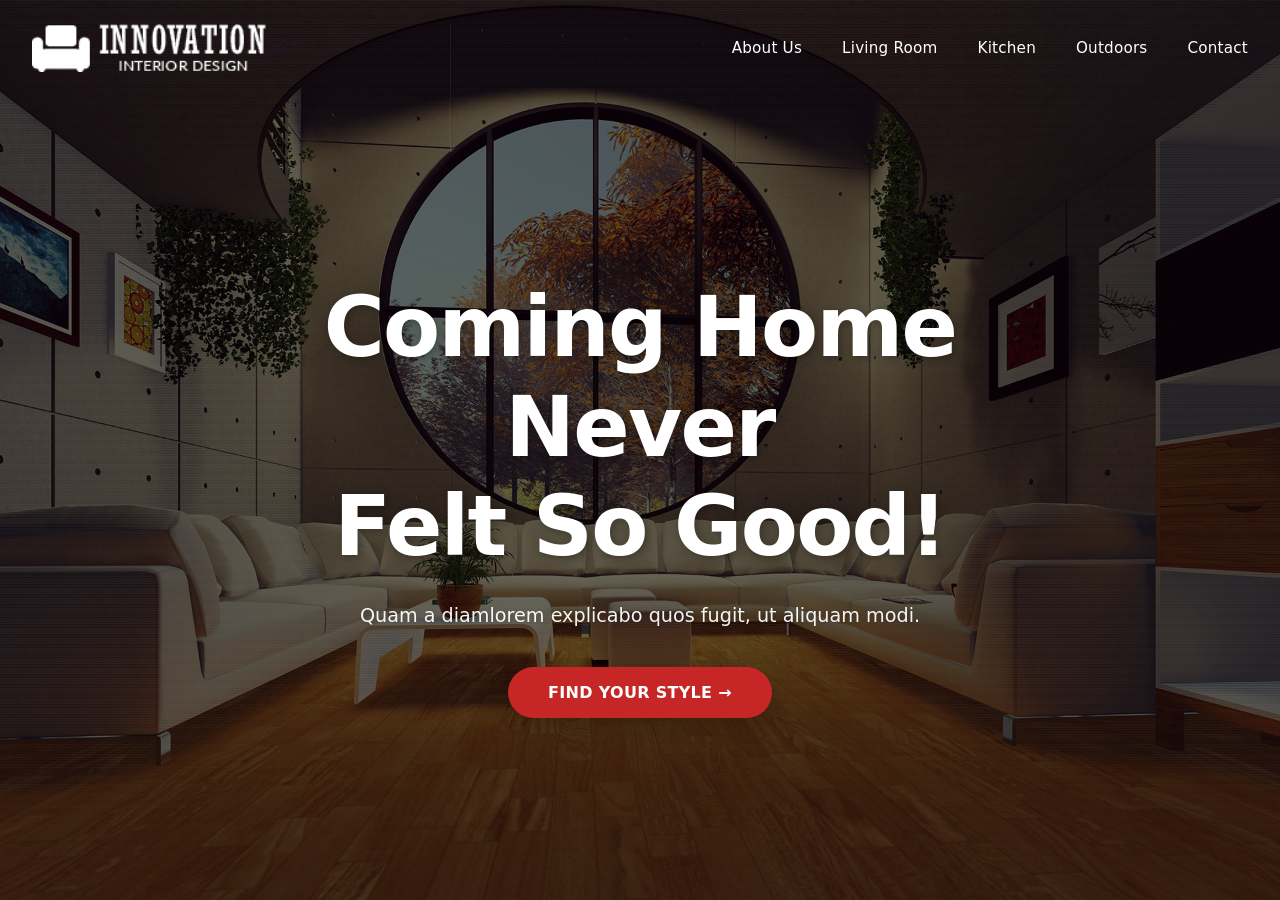
==== index.html @ a88695d7 "updated" ====
<!DOCTYPE html>
<html lang="en">
<head>
  <meta charset="UTF-8">
  <meta name="viewport" content="width=device-width, initial-scale=1.0, viewport-fit=cover">
  <title>Home Decor | Premium Living</title>
  <link rel="stylesheet" href="css/styles.css">
  <link rel="shortcut icon" href="images/favicon.png" type="image/x-icon">
</head>
<body>
  <!-- CSS-only Hamburger Navigation -->
  <div class="top-bar">
    <div class="container nav-container">
      <div class="logo">
        <a href="index.html"></a>
        <img src="images/logo.png" alt="Innovation Interiors"> href
      </div>
      <input type="checkbox" id="menuToggle" class="menu-checkbox">
      <label for="menuToggle" class="hamburger" aria-label="Menu">
        <span></span>
        <span></span>
        <span></span>
      </label>
      <ul class="nav-menu">
        <li><a target="_blank" href="about.html">About Us</a></li>
        <li><a target="_blank" href="living room.html">Living Room</a></li>
        <li><a target="_blank" href="kitchen.html">Kitchen</a></li>
        <li><a target="_blank" href="outdoor.html">Outdoors</a></li>
        <li><a target="_blank" href="contact.html">Contact</a></li>
      </ul>
    </div>
  </div>

  <!-- Main Hero Section – EXACT match to image description -->
  <main class="hero-section">
    <div class="container hero-content">
      <h1 class="hero-title">Coming Home Never<br>Felt So Good!</h1>
      <p class="hero-description">
        Quam a diamlorem explicabo quos fugit, ut aliquam modi.
      </p>
      <a href="#" class="btn-primary">FIND YOUR STYLE →</a>
    </div>
  </main>

  <!-- Optional subtle decorative footer (premium minimal) -->
  <!-- <footer class="footer">
    <div class="container">
      <p>© 2026 HAVEN — Timeless Interiors</p>
    </div>
  </footer>
</body>
</html> -->
---- css/styles.css ----
* {
  margin: 0;
  padding: 0;
  box-sizing: border-box;
}

body {
  font-family: 'Inter', system-ui, -apple-system, 'Segoe UI', Roboto, 'Helvetica Neue', sans-serif;
  background-image: url('../images/bg.jpg');
  background-size: cover;
  background-position: center;
  background-repeat: no-repeat;
  background-attachment: fixed;
  color: #1A1A24;
  line-height: 1.4;
  min-height: 100vh;
  display: flex;
  flex-direction: column;
  position: relative;
}

.about-section {
background-image: linear-gradient(rgba(0,0,0,0.8), rgba(0,0,0,0.8)), url('../images/about.jpg');  background-image: linear-gradient(rgba (0,0,0,0.8),rgba (0,0,0,0.8)),url(../images/about.jpg);
   background-size: cover;
  background-position: center;
  background-repeat: no-repeat;
  background-attachment: fixed;
  color: #1A1A24;
  line-height: 1.4;
  min-height: 100vh;
  display: flex;
  flex-direction: column;
  position: relative;
}


/* PREMIUM OVERLAY FOR BACKGROUND IMAGE */
body::before {
  content: "";
  position: fixed;
  top: 0;
  left: 0;
  right: 0;
  bottom: 0;
  background: rgba(0, 0, 0, 0.6);
  /* You can change the overlay color and opacity here */
  z-index: -1;
}


/* Premium container */
.container {
  max-width: 1280px;
  margin: 0 auto;
  padding: 0 32px;
}

/* ========== NAVIGATION (Pure CSS Hamburger) ========== */
.top-bar {
  padding: 24px 0;
  /* border-bottom: 1px solid rgba(255, 255, 255, 0.1); */
  position: relative;
  z-index: 100;
  /* background: rgba(0, 0, 0, 0.3); */
  /* backdrop-filter: blur(10px); */
}

.nav-container {
  display: flex;
  justify-content: space-between;
  align-items: center;
  flex-wrap: wrap;
}

/* Logo styles */
.logo {
  display: flex;
  align-items: center;
  line-height: 0;
}

.logo img {
  height: 48px;
  width: auto;
  display: block;
  transition: transform 0.25s ease;
  filter: brightness(0) invert(1);
}

.logo img:hover {
  transform: scale(1.02);
}

/* Hamburger hide on desktop */
.menu-checkbox {
  display: none;
}

.hamburger {
  display: none;
  flex-direction: column;
  justify-content: space-between;
  width: 28px;
  height: 22px;
  cursor: pointer;
  z-index: 200;
}

.hamburger span {
  display: block;
  height: 2.5px;
  width: 100%;
  background: #FFFFFF;
  border-radius: 2px;
  transition: all 0.25s ease-in-out;
}

.nav-menu {
  display: flex;
  gap: 2.5rem;
  list-style: none;
  align-items: center;
}

.nav-menu li a {
  text-decoration: none;
  font-weight: 500;
  font-size: 0.95rem;
  color: white;
  transition: color 0.2s;
  letter-spacing: 0.2px;
  padding-bottom: 4px;
  border-bottom: 2px solid transparent;
}

.nav-menu li a:hover {
  color: #B48C5C;
  border-bottom-color: #B48C5C;
}

.nav-cta {
  border: 1.5px solid rgba(255, 255, 255, 0.5);
  padding: 0.45rem 1.2rem;
  border-radius: 40px;
  transition: all 0.25s;
}

.nav-cta:hover {
  background: #B48C5C;
  border-color: #B48C5C;
  color: white !important;
}

/* ========== RESPONSIVE: HAMBURGER ACTIVE (no JS) ========== */
@media (max-width: 780px) {
  .container {
    padding: 0 24px;
  }

  .hamburger {
    display: flex;
  }

  .nav-menu {
    position: fixed;
    top: 0;
    left: -100%;
    width: 80%;
    max-width: 300px;
    height: 100vh;
    background: rgba(0, 0, 0, 0.95);
    backdrop-filter: blur(16px);
    flex-direction: column;
    justify-content: center;
    align-items: center;
    gap: 2rem;
    transition: left 0.35s cubic-bezier(0.2, 0.9, 0.4, 1.1);
    box-shadow: 8px 0 30px rgba(0, 0, 0, 0.3);
    z-index: 150;
    padding: 2rem;
  }

  .nav-menu li a {
    font-size: 1.2rem;
    font-weight: 500;
    color: white;
  }

  /* Toggle magic */
  .menu-checkbox:checked ~ .nav-menu {
    left: 0;
  }

  /* Animated hamburger icon */
  .menu-checkbox:checked + .hamburger span:nth-child(1) {
    transform: translateY(9.5px) rotate(45deg);
  }
  .menu-checkbox:checked + .hamburger span:nth-child(2) {
    opacity: 0;
  }
  .menu-checkbox:checked + .hamburger span:nth-child(3) {
    transform: translateY(-9.5px) rotate(-45deg);
  }

  /* Background overlay (pure CSS) */
  .menu-checkbox:checked::before {
    content: "";
    position: fixed;
    top: 0;
    left: 0;
    width: 100%;
    height: 100%;
    background: rgba(0, 0, 0, 0.8);
    backdrop-filter: blur(3px);
    z-index: 140;
    pointer-events: none;
  }

  /* Adjust logo size for mobile */
  .logo img {
    height: 40px;
  }
}

/* ========== HERO SECTION - exact match to image ========== */
.hero-section {
  flex: 1;
  display: flex;
  align-items: center;
  min-height: calc(100vh - 180px);
  padding: 60px 0;
}

.hero-content {
  max-width: 880px;
  margin: 0 auto;
  text-align: center;
  animation: fadeInUp 0.9s cubic-bezier(0.15, 0.85, 0.35, 1) forwards;
}

.hero-title {
  font-size: clamp(2.8rem, 8vw, 5.2rem);
  font-weight: 650;
  line-height: 1.2;
  letter-spacing: -0.02em;
  color: #FFFFFF;
  margin-bottom: 1.5rem;
  text-shadow: 2px 2px 8px rgba(0, 0, 0, 0.3);
}

.hero-description {
  font-size: 1.2rem;
  line-height: 1.6;
  color: rgba(255, 255, 255, 0.95);
  max-width: 580px;
  margin: 0 auto 2.2rem;
  font-weight: 400;
  text-shadow: 1px 1px 4px rgba(0, 0, 0, 0.2);
}

.btn-primary {
  display: inline-flex;
  align-items: center;
  justify-content: center;
  background: #c62626;
  color: white;
  padding: 0.9rem 2.5rem;
  border-radius: 50px;
  text-decoration: none;
  font-weight: 550;
  font-size: 1rem;
  letter-spacing: 0.3px;
  transition: all 0.3s ease;
  box-shadow: 0 8px 20px rgba(0, 0, 0, 0.2);
  border: none;
  cursor: pointer;
}

.btn-primary:hover {
  background: #B48C5C;
  transform: translateY(-4px);
  box-shadow: 0 20px 28px -12px rgba(180, 140, 92, 0.5);
}

/* footer minimal premium */
.footer {
  border-top: 1px solid rgba(255, 255, 255, 0.1);
  padding: 28px 0;
  text-align: center;
  color: rgba(255, 255, 255, 0.7);
  font-size: 0.85rem;
  margin-top: auto;
  background: rgba(0, 0, 0, 0.2);
}

/* animations */
@keyframes fadeInUp {
  0% {
    opacity: 0;
    transform: translateY(36px);
  }
  100% {
    opacity: 1;
    transform: translateY(0);
  }
}

/* Additional polish: responsive spacing */
@media (max-width: 640px) {
  .hero-section {
    min-height: calc(100vh - 140px);
    padding: 40px 0;
  }
  .hero-description {
    font-size: 1rem;
    padding: 0 8px;
  }
  .btn-primary {
    padding: 0.8rem 2rem;
    font-size: 0.9rem;
  }
}

/* ensure old browsers get solid fallback */
@supports not (backdrop-filter: blur(8px)) {
  .nav-menu {
    background: #1a1a1a;
  }
  .top-bar {
    background: rgba(0, 0, 0, 0.8);
  }
}
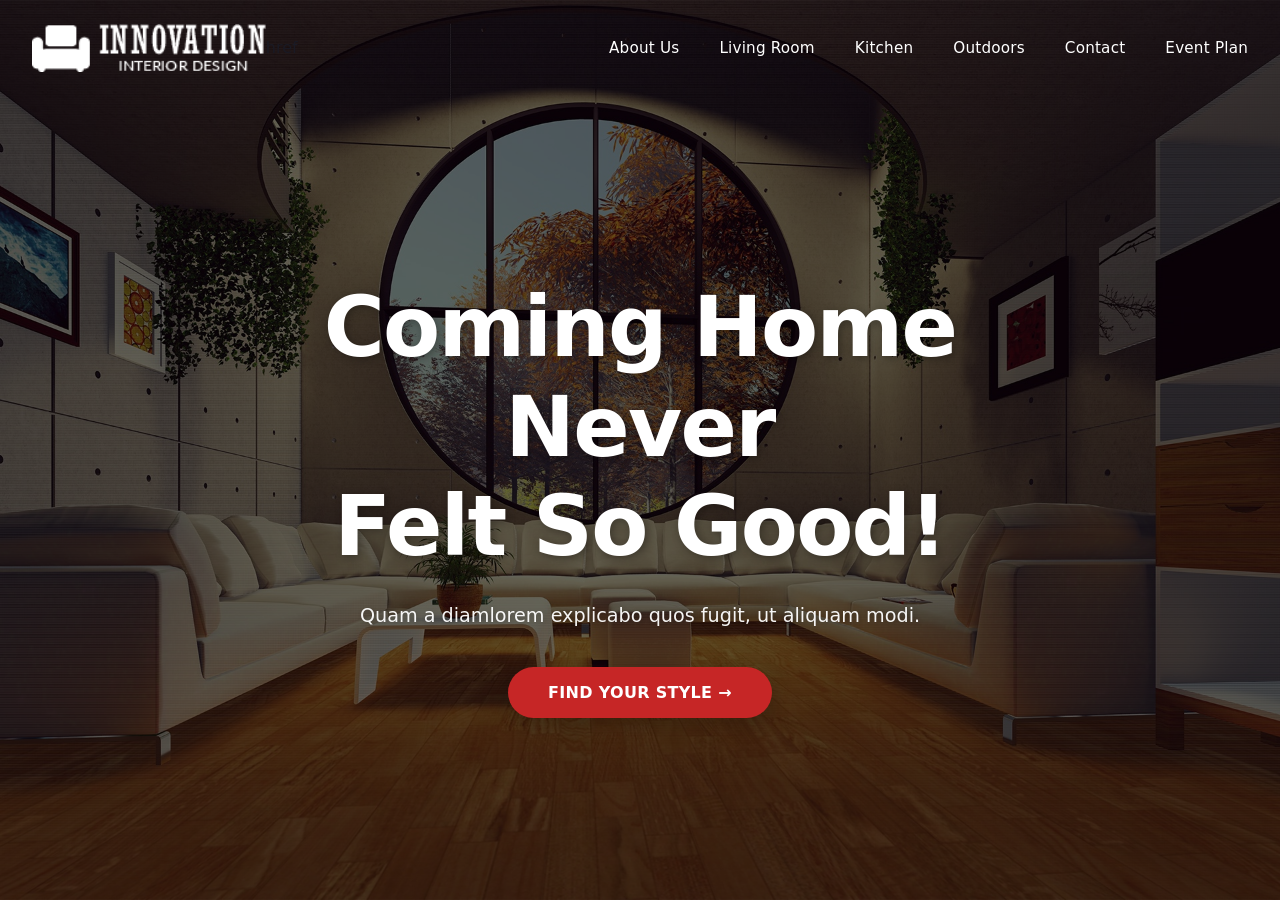
==== commit e068282e: "update" ====
--- a/index.html
+++ b/index.html
@@ -27,6 +27,7 @@
         <li><a target="_blank" href="kitchen.html">Kitchen</a></li>
         <li><a target="_blank" href="outdoor.html">Outdoors</a></li>
         <li><a target="_blank" href="contact.html">Contact</a></li>
+        <li><a target="_blank" href="#">Event Plan</a></li>
       </ul>
     </div>
   </div>
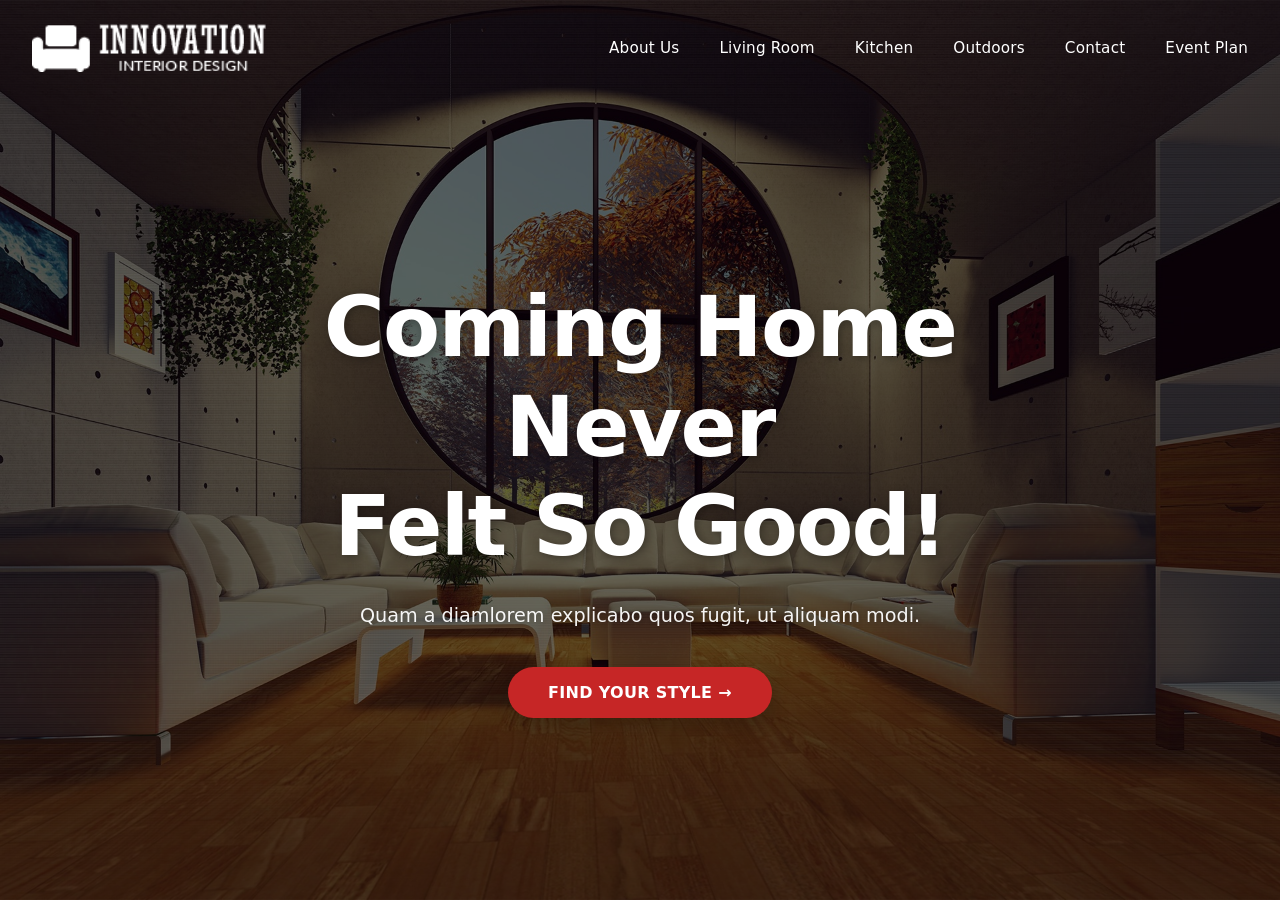
==== commit d6d32184: "l.update" ====
--- a/index.html
+++ b/index.html
@@ -12,8 +12,8 @@
   <div class="top-bar">
     <div class="container nav-container">
       <div class="logo">
-        <a href="index.html"></a>
-        <img src="images/logo.png" alt="Innovation Interiors"> href
+        <a href="index.html">
+        <img src="images/logo.png" alt="Innovation Interiors"></a>
       </div>
       <input type="checkbox" id="menuToggle" class="menu-checkbox">
       <label for="menuToggle" class="hamburger" aria-label="Menu">
